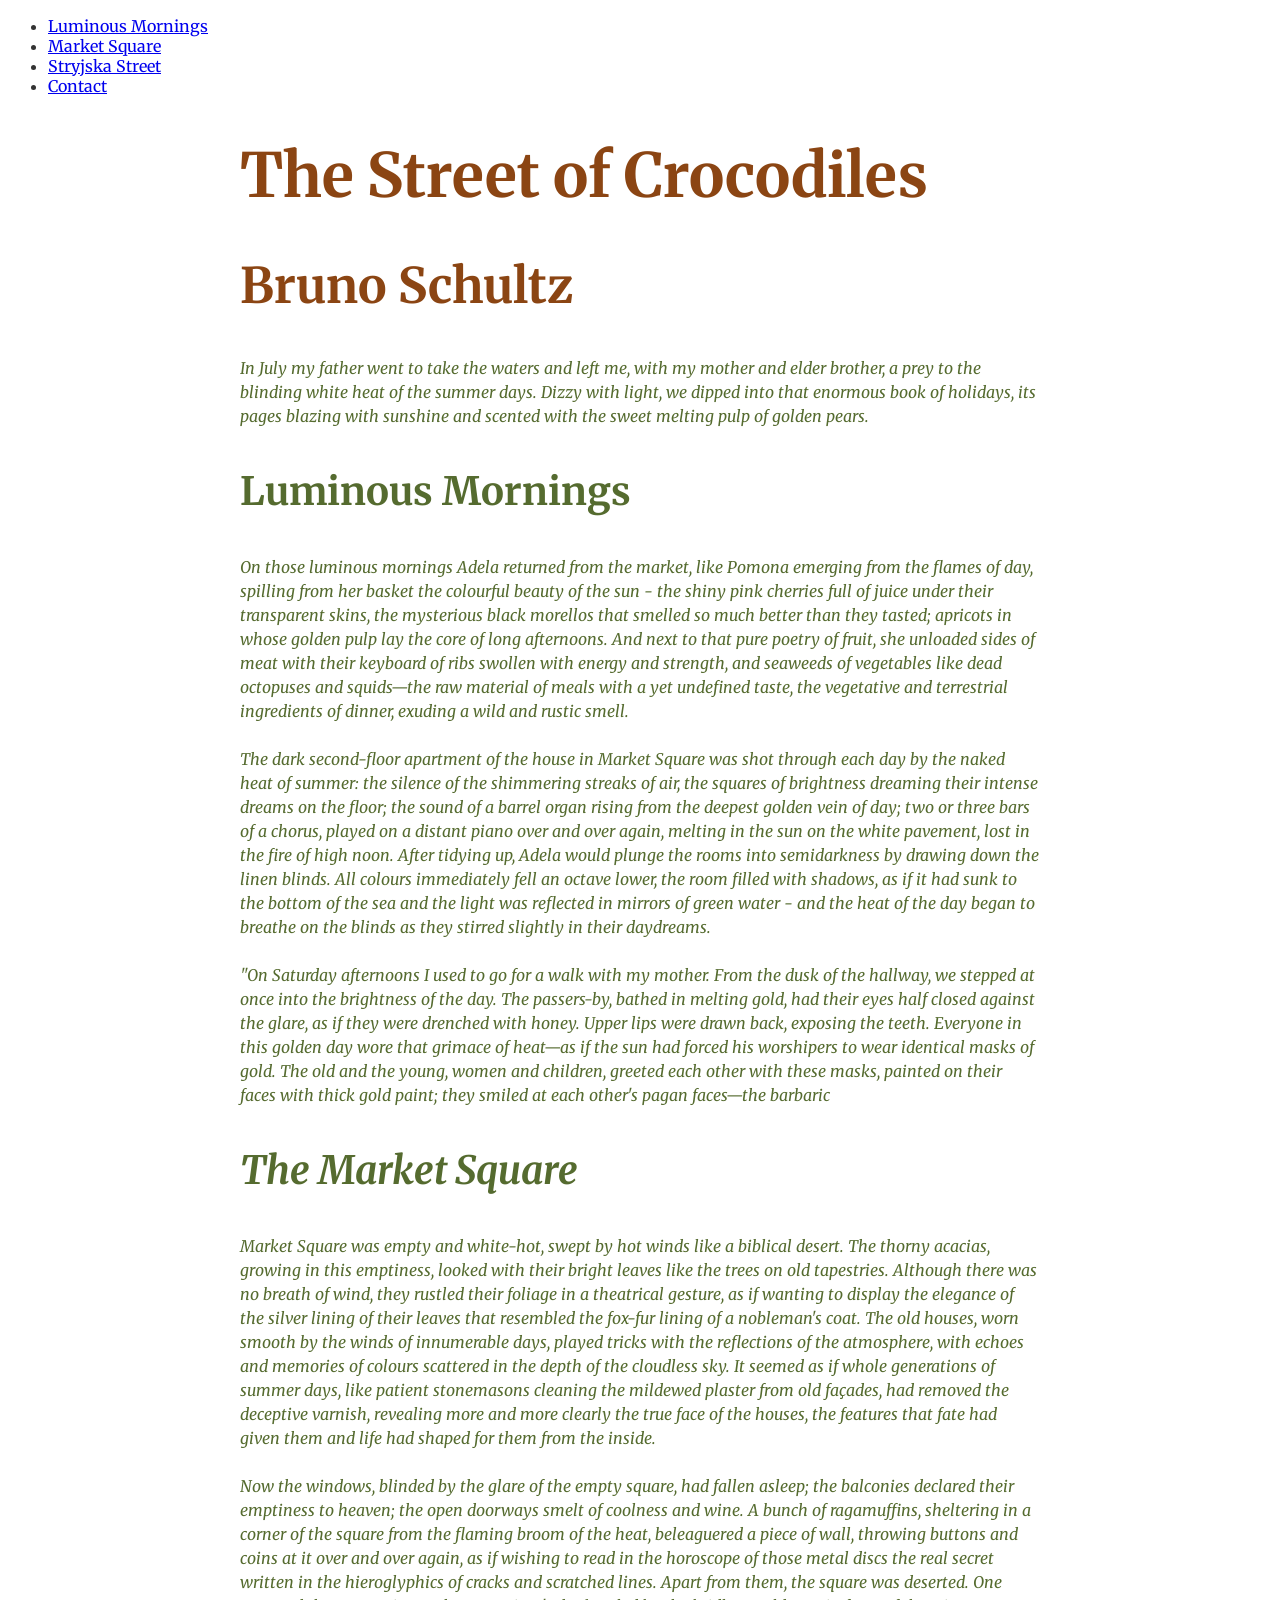
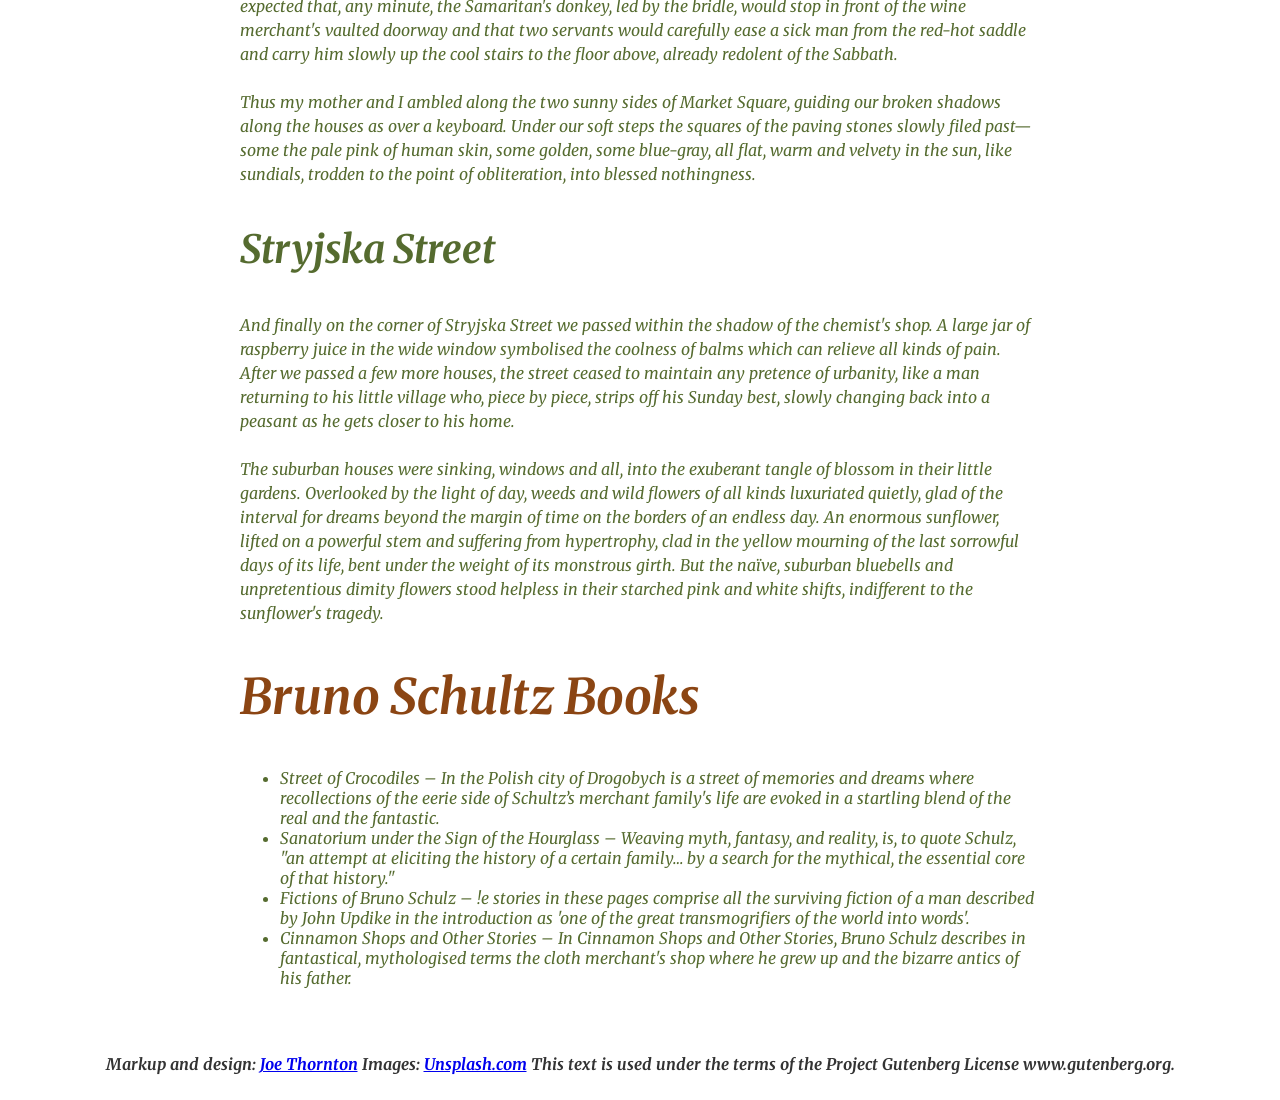
==== index-3.html @ 231a91f9 "dwa" ====
<!DOCTYPE html>
<html lang="en">
<head>
<meta charset="UTF-8">
<link href="css/ reset.css" type="text/css"rel="stylesheet"/>
<link href="css/style.css" type="text/css"rel="stylesheet"/>
<link rel="preconnect" href="https://fonts.googleapis.com">
<link rel="preconnect" href="https://fonts.gstatic.com" crossorigin>
<link href="https://fonts.googleapis.com/css2?family=Merriweather:ital,opsz,wght@0,18..144,300..900;1,18..144,300..900&family=Tulpen+One&display=swap" rel="stylesheet">
<title>The Street of Crocodiles</title>
</head> 
<body>
<nav>
    <ul>
        <li><a href="#mornings">Luminous Mornings</a></li>
        <li><a href="#market">Market Square</a></li>
        <li><a href="#street">Stryjska Street</a></li>
        <li><a href="#contact">Contact</a></li>
    </ul>
</nav>
    <header>
    <h1>The Street of Crocodiles</h1>

<h2>Bruno Schultz</h2>

<p>In July my father went to take the waters and left me, with my mother and elder brother, a
prey to the blinding white heat of the summer days. Dizzy with light, we dipped into that
enormous book of holidays, its pages blazing with sunshine and scented with the sweet
melting pulp of golden pears.</p>
</header> 
<section>
<h3 id="mornings">Luminous Mornings</h3>

<p>On those luminous mornings Adela returned from the market, like Pomona emerging from
the flames of day, spilling from her basket the colourful beauty of the sun - the shiny pink
cherries full of juice under their transparent skins, the mysterious black morellos that
smelled so much better than they tasted; apricots in whose golden pulp lay the core of long
afternoons. And next to that pure poetry of fruit, she unloaded sides of meat with their
keyboard of ribs swollen with energy and strength, and seaweeds of vegetables like dead
octopuses and squids—the raw material of meals with a yet undefined taste, the vegetative
and terrestrial ingredients of dinner, exuding a wild and rustic smell.</p>

<p>The dark second-floor apartment of the house in Market Square was shot through each day
by the naked heat of summer: the silence of the shimmering streaks of air, the squares of
brightness dreaming their intense dreams on the floor; the sound of a barrel organ rising
from the deepest golden vein of day; two or three bars of a chorus, played on a distant piano
over and over again, melting in the sun on the white pavement, lost in the fire of high noon.
After tidying up, Adela would plunge the rooms into semidarkness by drawing down the
linen blinds. All colours immediately fell an octave lower, the room filled with shadows, as if
it had sunk to the bottom of the sea and the light was reflected in mirrors of green water -
and the heat of the day began to breathe on the blinds as they stirred slightly in their
daydreams.</p>

<p><em>"On Saturday afternoons I used to go for a walk with my mother. From the dusk of the
hallway, we stepped at once into the brightness of the day. The passers-by, bathed in melting
gold, had their eyes half closed against the glare, as if they were drenched with honey.
Upper lips were drawn back, exposing the teeth. Everyone in this golden day wore that
grimace of heat—as if the sun had forced his worshipers to wear identical masks of gold. The
old and the young, women and children, greeted each other with these masks, painted on
their faces with thick gold paint; they smiled at each other's pagan faces—the barbaric
</section>
<section>
<h3 id="market">The Market Square</h3>
<p>Market Square was empty and white-hot, swept by hot winds like a biblical desert. The
thorny acacias, growing in this emptiness, looked with their bright leaves like the trees on
old tapestries. Although there was no breath of wind, they rustled their foliage in a
theatrical gesture, as if wanting to display the elegance of the silver lining of their leaves that
resembled the fox-fur lining of a nobleman's coat. The old houses, worn smooth by the
winds of innumerable days, played tricks with the reflections of the atmosphere, with
echoes and memories of colours scattered in the depth of the cloudless sky. It seemed as if
whole generations of summer days, like patient stonemasons cleaning the mildewed plaster
from old façades, had removed the deceptive varnish, revealing more and more clearly the
true face of the houses, the features that fate had given them and life had shaped for them
from the inside.</p>

<p>Now the windows, blinded by the glare of the empty square, had fallen asleep; the balconies
declared their emptiness to heaven; the open doorways smelt of coolness and wine.
A bunch of ragamuffins, sheltering in a corner of the square from the flaming broom of the
heat, beleaguered a piece of wall, throwing buttons and coins at it over and over again, as if
wishing to read in the horoscope of those metal discs the real secret written in the
hieroglyphics of cracks and scratched lines. Apart from them, the square was deserted. One
expected that, any minute, the Samaritan's donkey, led by the bridle, would stop in front of
the wine merchant's vaulted doorway and that two servants would carefully ease a sick man
from the red-hot saddle and carry him slowly up the cool stairs to the floor above, already
redolent of the Sabbath.</p>

<p>Thus my mother and I ambled along the two sunny sides of Market Square, guiding our
broken shadows along the houses as over a keyboard.
Under our soft steps the squares of the paving stones slowly filed past—some the pale pink
of human skin, some golden, some blue-gray, all flat, warm and velvety in the sun, like
sundials, trodden to the point of obliteration, into blessed nothingness.</p>
</section>
<section>
<h3 id="street">Stryjska Street</h3>

<p>And finally on the corner of Stryjska Street we passed within the shadow of the chemist's
shop. A large jar of raspberry juice in the wide window symbolised the coolness of balms
which can relieve all kinds of pain. After we passed a few more houses, the street ceased to
maintain any pretence of urbanity, like a man returning to his little village who, piece by
piece, strips off his Sunday best, slowly changing back into a peasant as he gets closer to his
home.</p>

<p>The suburban houses were sinking, windows and all, into the exuberant tangle of blossom in
their little gardens. Overlooked by the light of day, weeds and wild flowers of all kinds
luxuriated quietly, glad of the interval for dreams beyond the margin of time on the borders
of an endless day. An enormous sunflower, lifted on a powerful stem and suffering from
hypertrophy, clad in the yellow mourning of the last sorrowful days of its life, bent under the
weight of its monstrous girth. But the naïve, suburban bluebells and unpretentious dimity
flowers stood helpless in their starched pink and white shifts, indifferent to the sunflower's
tragedy.</p>
</section>
<section>
<h2>Bruno Schultz Books</h2>

<ul>
<li>Street of Crocodiles – In the Polish city of Drogobych is a street of memories
and dreams where recollections of the eerie side of Schultz’s merchant family's life
are evoked in a startling blend of the real and the fantastic.</li>
<li>Sanatorium under the Sign of the Hourglass – Weaving myth, fantasy, and
reality, is, to quote Schulz, "an attempt at eliciting the history of a certain family… by
a search for the mythical, the essential core of that history."</li>
<li>Fictions of Bruno Schulz – !e stories in these pages comprise all the surviving
fiction of a man described by John Updike in the introduction as 'one of the great
transmogrifiers of the world into words'.</li>
<li>Cinnamon Shops and Other Stories – In Cinnamon Shops and Other
Stories, Bruno Schulz describes in fantastical, mythologised terms the cloth
merchant's shop where he grew up and the bizarre antics of his father.</li>
</ul>
</section>
<footer id="contact">
<p><strong>Markup and design: <a href="mailto:thornton-j4@ulster.ac.uk">Joe Thornton</a>
Images: <a href="https://unsplash.com">Unsplash.com</a>
This text is used under the terms of the Project Gutenberg License www.gutenberg.org.</strong></p>
</footer>
</body>
</html>
---- css/style.css ----
body {
    background: #f7f7f;
    color: #333333;
    font-family: "Merriweather", serif;
    sans-serif;
}
h1, h2, h3 {
    font-family: "Merriweather", serif;
}
section, header {
    width: 80%;
    max-width: 800px;
    margin: auto;
    color:darkolivegreen

}
h1 {font-size: 3.813rem;
    margin-top: 5em 0 1rem 0;
    color:saddlebrown
}

h2 {font-size:3.063rem;
    margin-top:3em 0 1em 0:auto
    font-weight: 300
    font-style: oblique;
    color:saddlebrown
    }
h3 {font-size:2.438rem;}
header p {
    font-family: "Merriweather", serif;
}
p, blockquote {
    margin-bottom:1.5rem;
    line-height:1.5rem;
    font-style: italic;
    hanging-punctuation: first;
    margin-top: 4em 0 0em;
}
footer{
    text-align: center;
    margin: 4em 0 0em;
}
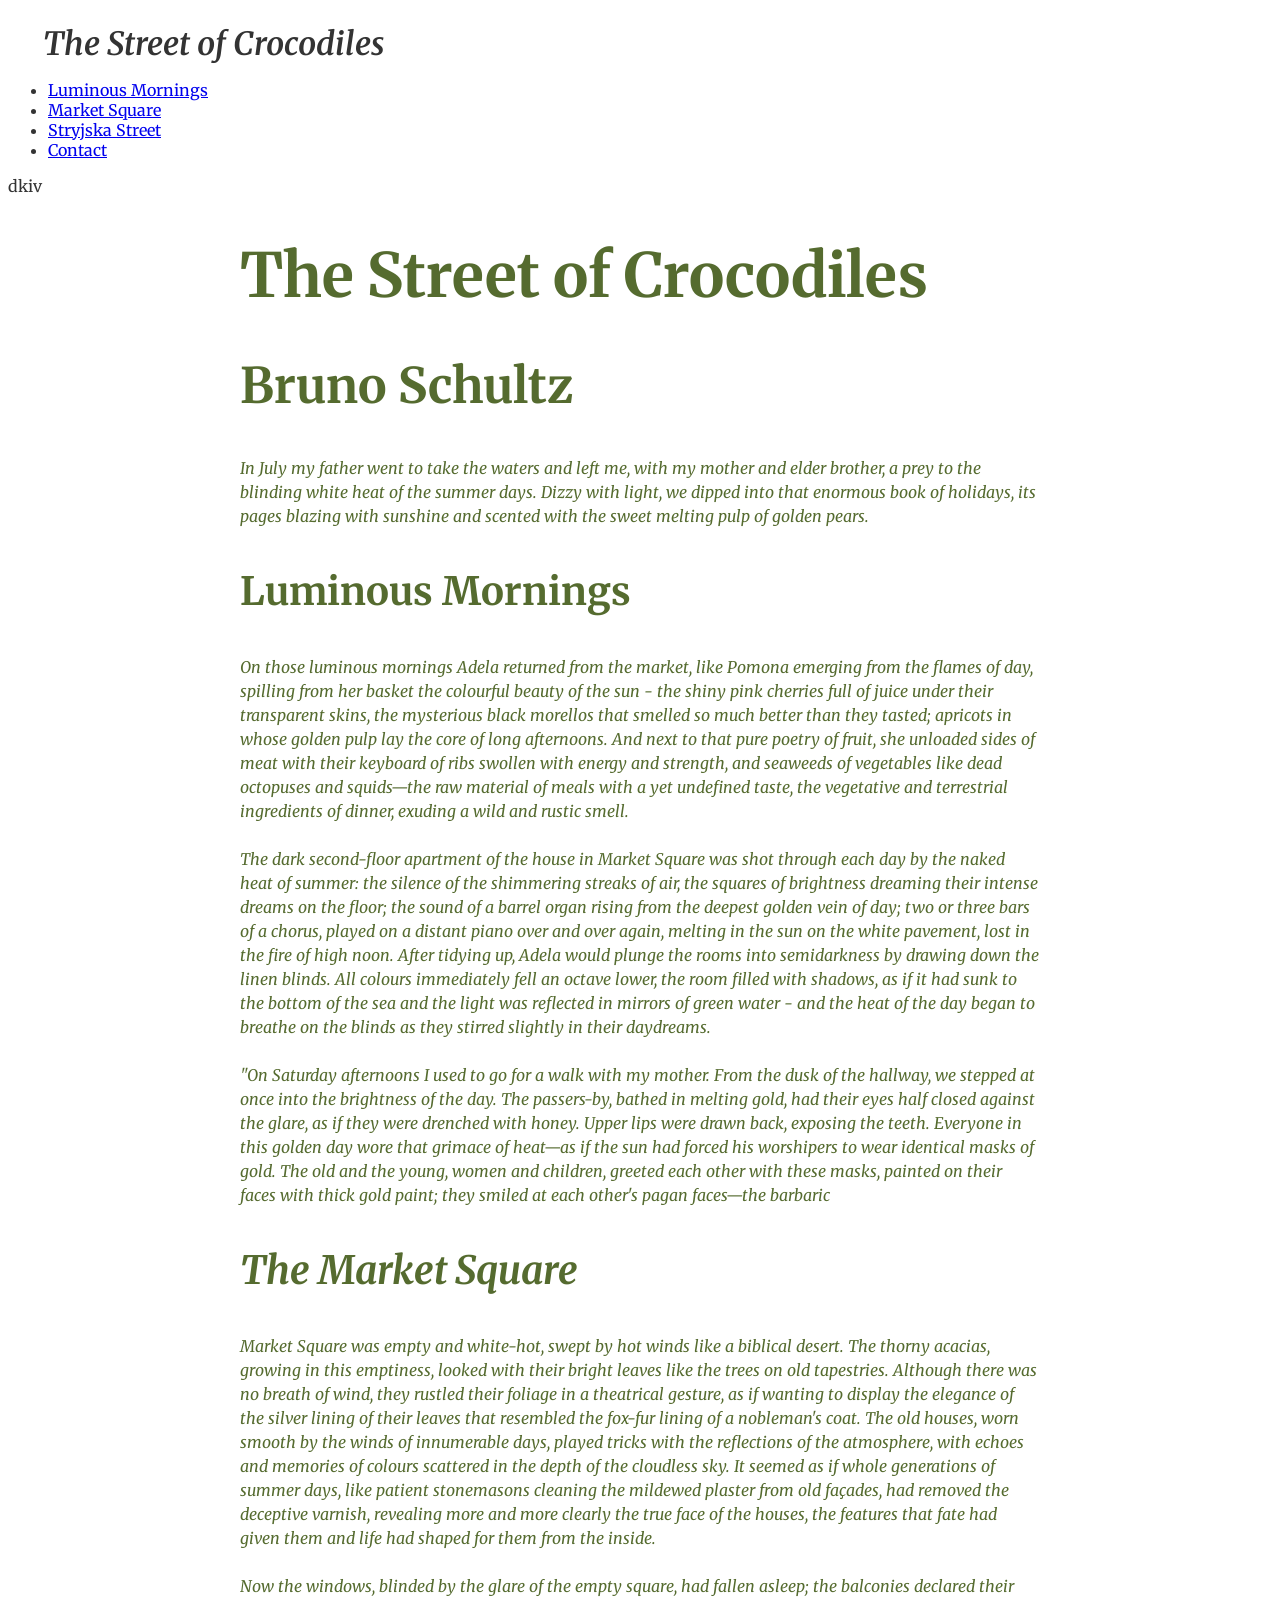
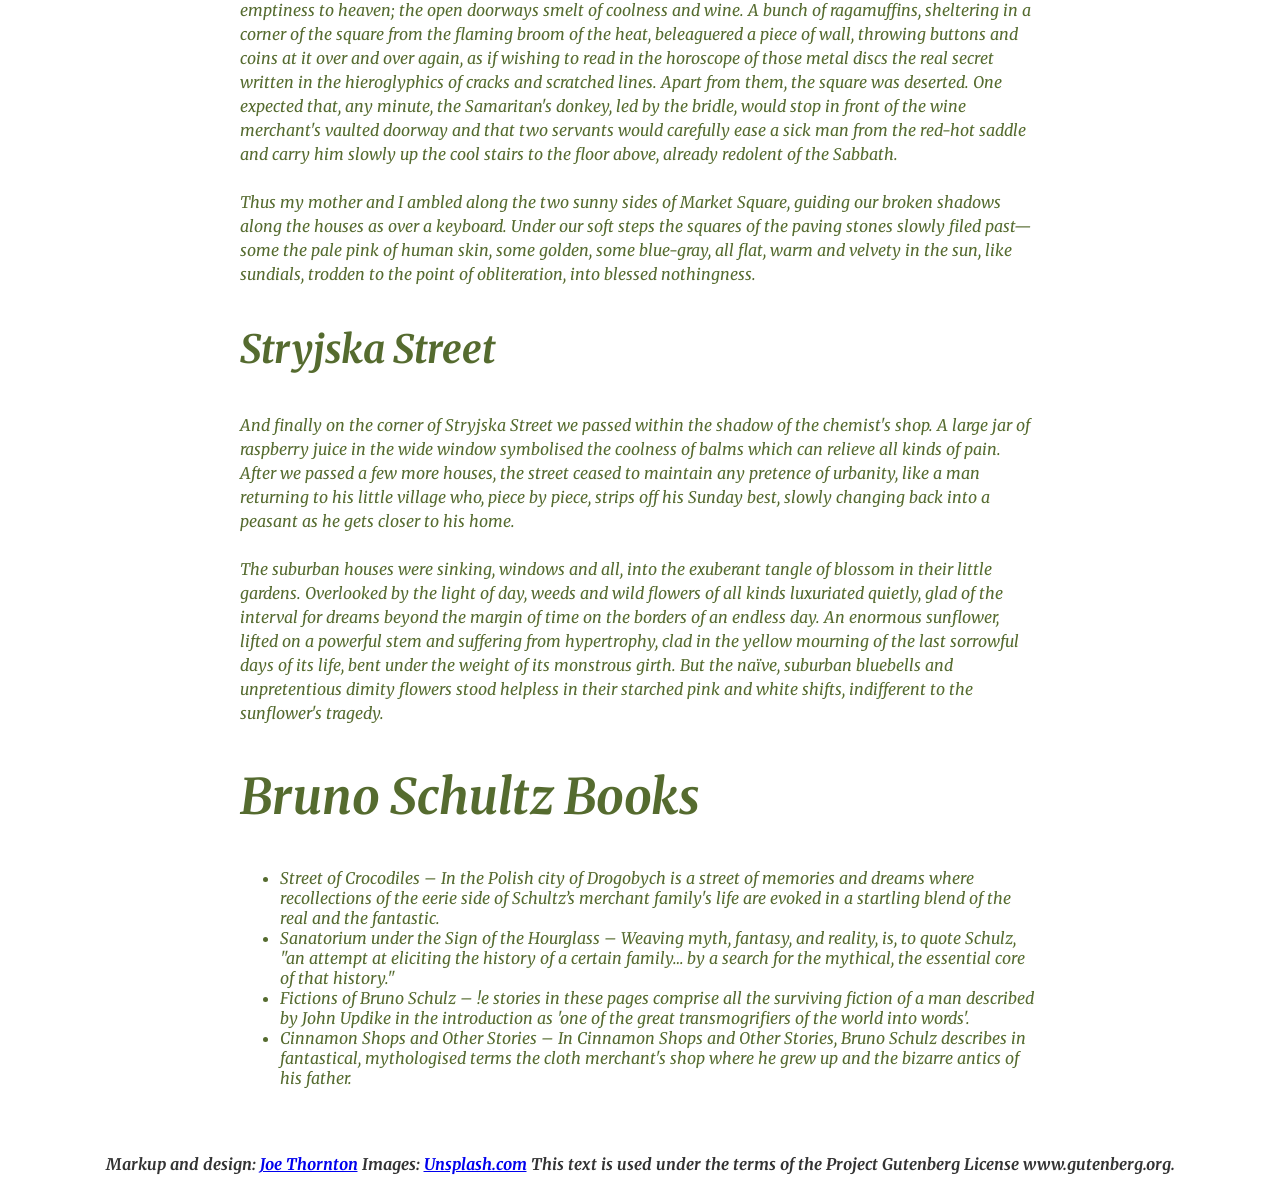
==== commit e1ba43bf: "dw" ====
--- a/index-3.html
+++ b/index-3.html
@@ -10,6 +10,10 @@
 <title>The Street of Crocodiles</title>
 </head> 
 <body>
+    <div class="responsive-nav">
+        <div id="logo">
+        <p>The Street of Crocodiles</p>
+    </div>
 <nav>
     <ul>
         <li><a href="#mornings">Luminous Mornings</a></li>
@@ -18,6 +22,7 @@
         <li><a href="#contact">Contact</a></li>
     </ul>
 </nav>
+</div>dkiv
     <header>
     <h1>The Street of Crocodiles</h1>
 
--- a/css/style.css
+++ b/css/style.css
@@ -16,14 +16,14 @@
 }
 h1 {font-size: 3.813rem;
     margin-top: 5em 0 1rem 0;
-    color:saddlebrown
+    color:darkolivegreen
 }
 
 h2 {font-size:3.063rem;
     margin-top:3em 0 1em 0:auto
     font-weight: 300
     font-style: oblique;
-    color:saddlebrown
+    color:darkolivegreen
     }
 h3 {font-size:2.438rem;}
 header p {
@@ -36,6 +36,22 @@
     hanging-punctuation: first;
     margin-top: 4em 0 0em;
 }
+/*-- Navigation --*/
+.responsive-nav{
+    background:brown
+    padding-bottom: 10px;
+font-display:flex;
+justify-content:space-between;
+align-items:center;
+}
+#logo{
+    font-size: 2rem;
+    color:darkolivegreen
+font-family: "Merriweather", serif;
+    font-weight: 600;
+padding-left: 35px;
+
+}
 footer{
     text-align: center;
     margin: 4em 0 0em;
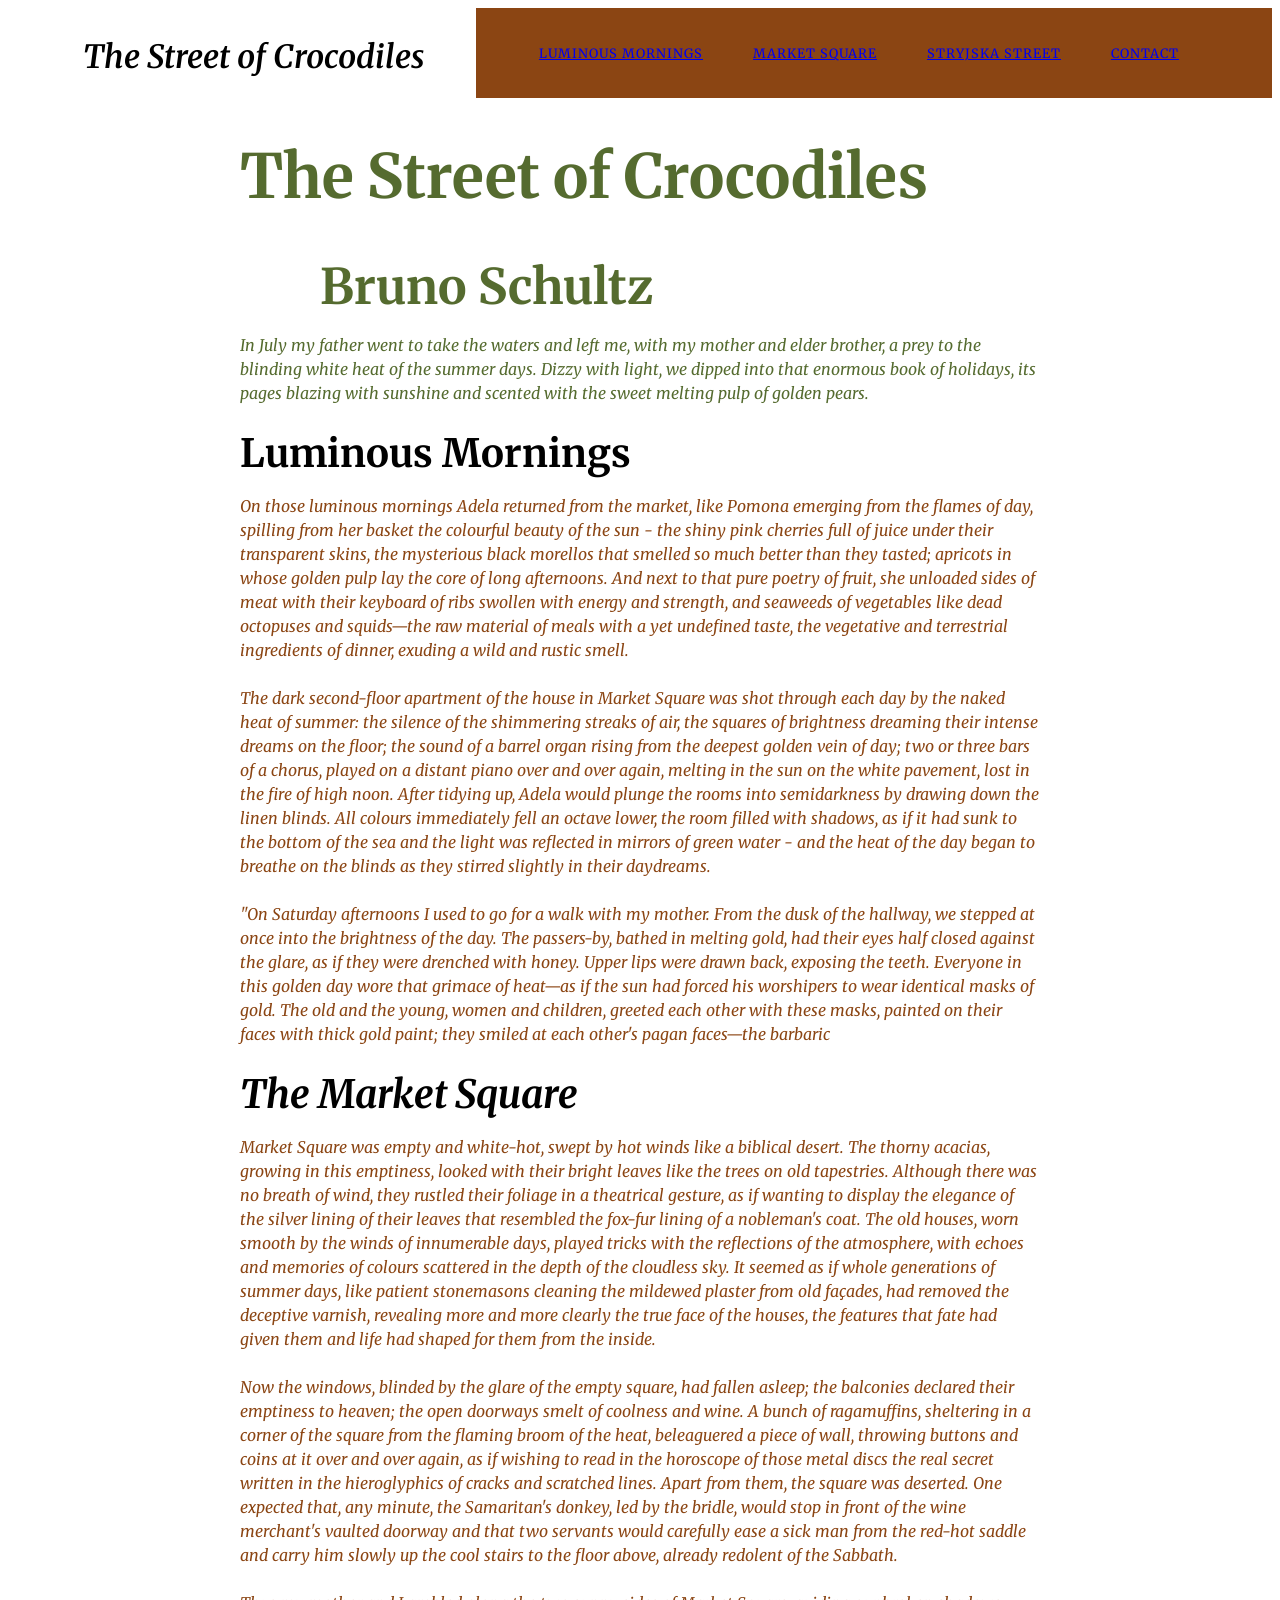
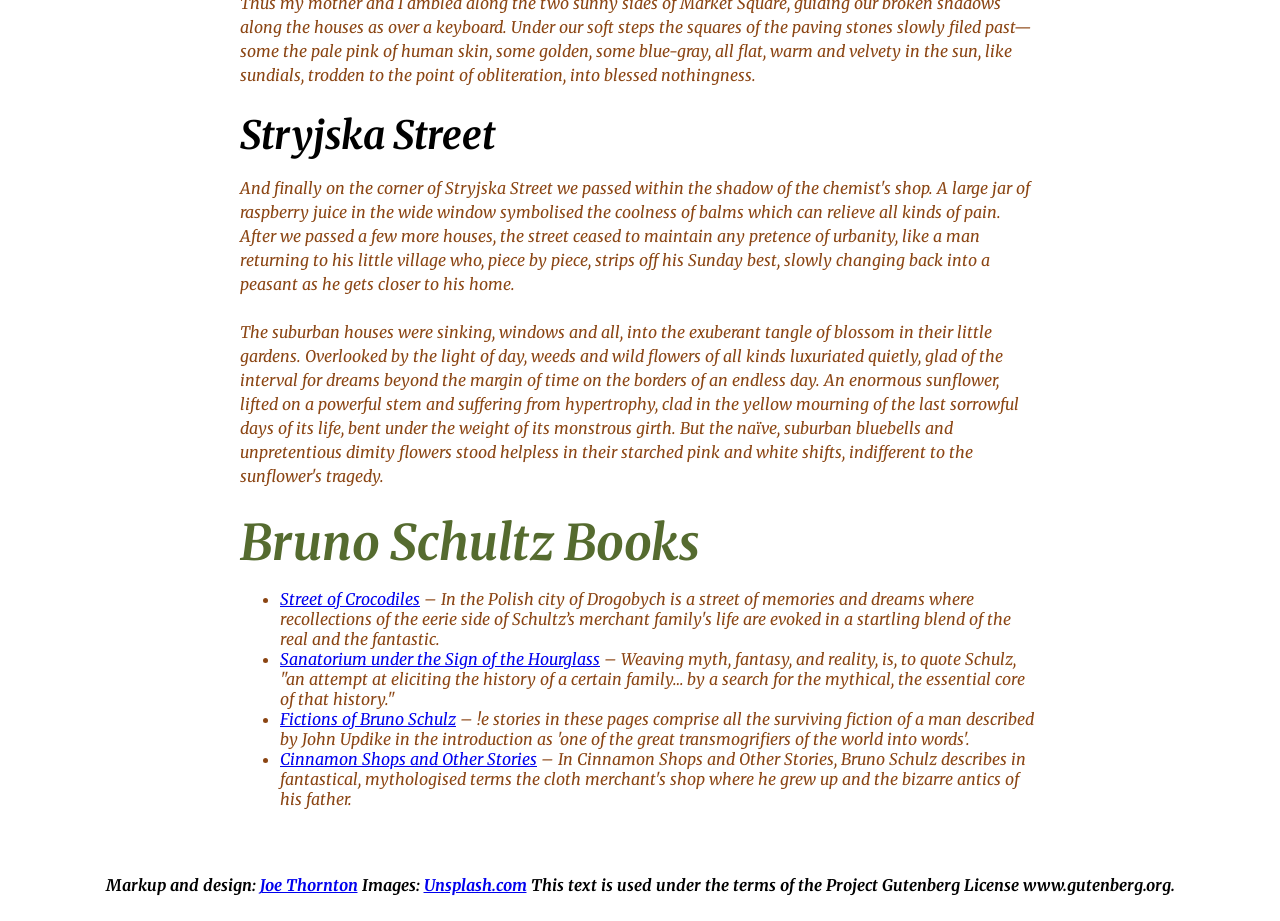
==== commit d56c6e42: "yaho" ====
--- a/index-3.html
+++ b/index-3.html
@@ -22,7 +22,7 @@
         <li><a href="#contact">Contact</a></li>
     </ul>
 </nav>
-</div>dkiv
+</div>
     <header>
     <h1>The Street of Crocodiles</h1>
 
@@ -33,9 +33,8 @@
 enormous book of holidays, its pages blazing with sunshine and scented with the sweet
 melting pulp of golden pears.</p>
 </header> 
+<h3 id="mornings">Luminous Mornings</h3>
 <section>
-<h3 id="mornings">Luminous Mornings</h3>
-
 <p>On those luminous mornings Adela returned from the market, like Pomona emerging from
 the flames of day, spilling from her basket the colourful beauty of the sun - the shiny pink
 cherries full of juice under their transparent skins, the mysterious black morellos that
@@ -64,8 +63,9 @@
 old and the young, women and children, greeted each other with these masks, painted on
 their faces with thick gold paint; they smiled at each other's pagan faces—the barbaric
 </section>
+<div class="light">
+<h3 id="market">The Market Square</h3>
 <section>
-<h3 id="market">The Market Square</h3>
 <p>Market Square was empty and white-hot, swept by hot winds like a biblical desert. The
 thorny acacias, growing in this emptiness, looked with their bright leaves like the trees on
 old tapestries. Although there was no breath of wind, they rustled their foliage in a
@@ -95,9 +95,9 @@
 of human skin, some golden, some blue-gray, all flat, warm and velvety in the sun, like
 sundials, trodden to the point of obliteration, into blessed nothingness.</p>
 </section>
+</div>
+<h3 id="street">Stryjska Street</h3>
 <section>
-<h3 id="street">Stryjska Street</h3>
-
 <p>And finally on the corner of Stryjska Street we passed within the shadow of the chemist's
 shop. A large jar of raspberry juice in the wide window symbolised the coolness of balms
 which can relieve all kinds of pain. After we passed a few more houses, the street ceased to
@@ -114,20 +114,20 @@
 flowers stood helpless in their starched pink and white shifts, indifferent to the sunflower's
 tragedy.</p>
 </section>
+<div class="books">
+<h2>Bruno Schultz Books</h2>
 <section>
-<h2>Bruno Schultz Books</h2>
-
 <ul>
-<li>Street of Crocodiles – In the Polish city of Drogobych is a street of memories
+<li><a href="https://www.goodreads.com/book/show/244261.The_Street_of_Crocodiles" target="_blank">Street of Crocodiles</a> – In the Polish city of Drogobych is a street of memories
 and dreams where recollections of the eerie side of Schultz’s merchant family's life
 are evoked in a startling blend of the real and the fantastic.</li>
-<li>Sanatorium under the Sign of the Hourglass – Weaving myth, fantasy, and
+<li><a href="https://www.goodreads.com/book/show/359559.Sanatorium_Under_the_Sign_of_the_Hourglass" target="_blank">Sanatorium under the Sign of the Hourglass</a> – Weaving myth, fantasy, and
 reality, is, to quote Schulz, "an attempt at eliciting the history of a certain family… by
 a search for the mythical, the essential core of that history."</li>
-<li>Fictions of Bruno Schulz – !e stories in these pages comprise all the surviving
+<li><a href="https://www.goodreads.com/book/show/244262" target="_blank">Fictions of Bruno Schulz</a> – !e stories in these pages comprise all the surviving
 fiction of a man described by John Updike in the introduction as 'one of the great
 transmogrifiers of the world into words'.</li>
-<li>Cinnamon Shops and Other Stories – In Cinnamon Shops and Other
+<li><a href="https://www.goodreads.com/book/show/29142989-the-cinnamon-shops-and-other-stories" target="_blank">Cinnamon Shops and Other Stories</a> – In Cinnamon Shops and Other
 Stories, Bruno Schulz describes in fantastical, mythologised terms the cloth
 merchant's shop where he grew up and the bizarre antics of his father.</li>
 </ul>
@@ -138,4 +138,5 @@
 This text is used under the terms of the Project Gutenberg License www.gutenberg.org.</strong></p>
 </footer>
 </body>
-</html>+</html>
+</div>
--- a/css/style.css
+++ b/css/style.css
@@ -1,18 +1,19 @@
 body {
     background: #f7f7f;
-    color: #333333;
+    color: #saddlebrown;
     font-family: "Merriweather", serif;
     sans-serif;
 }
 h1, h2, h3 {
     font-family: "Merriweather", serif;
 }
-section, header {
+section, header, h2, h3 {
     width: 80%;
     max-width: 800px;
     margin: auto;
-    color:darkolivegreen
-
+}
+section{
+    color:saddlebrown
 }
 h1 {font-size: 3.813rem;
     margin-top: 5em 0 1rem 0;
@@ -23,11 +24,12 @@
     margin-top:3em 0 1em 0:auto
     font-weight: 300
     font-style: oblique;
-    color:darkolivegreen
+    color: darkolivegreen;
     }
 h3 {font-size:2.438rem;}
 header p {
     font-family: "Merriweather", serif;
+    color:darkolivegreen
 }
 p, blockquote {
     margin-bottom:1.5rem;
@@ -38,11 +40,13 @@
 }
 /*-- Navigation --*/
 .responsive-nav{
-    background:brown
+    background:saddlebrown
     padding-bottom: 10px;
-font-display:flex;
+display: flex;
 justify-content:space-between;
 align-items:center;
+font: weight 600px;
+padding-left: 40px;
 }
 #logo{
     font-size: 2rem;
@@ -50,7 +54,42 @@
 font-family: "Merriweather", serif;
     font-weight: 600;
 padding-left: 35px;
-
+}
+nav{
+    display: flex;
+    background: saddlebrown;
+   padding: 1.5rem 0;
+   font-size: 0.8rem;
+}
+nav ul{
+    text-align: right;
+    text-transform: uppercase;
+    letter-spacing: 1px;
+    list-style: none;
+    padding-right: 70px;
+}
+nav ul li{
+    display: inline;
+    margin: 5px;
+}
+nav a{
+    border-bottom: none;
+    colour: white;
+    padding: 18px;
+    nav a:hover
+    color:darkolivegreen;
+    transition: all 0.3s ease-in-out;
+}
+.light{
+    background:rgb(246, 221, 176)
+    padding: 3rem 0;
+.books ul{
+padding-left: 0;
+list-style-type: none;
+}
+.books ul li{
+    padding-bottom: 1rem;
+}
 }
 footer{
     text-align: center;
